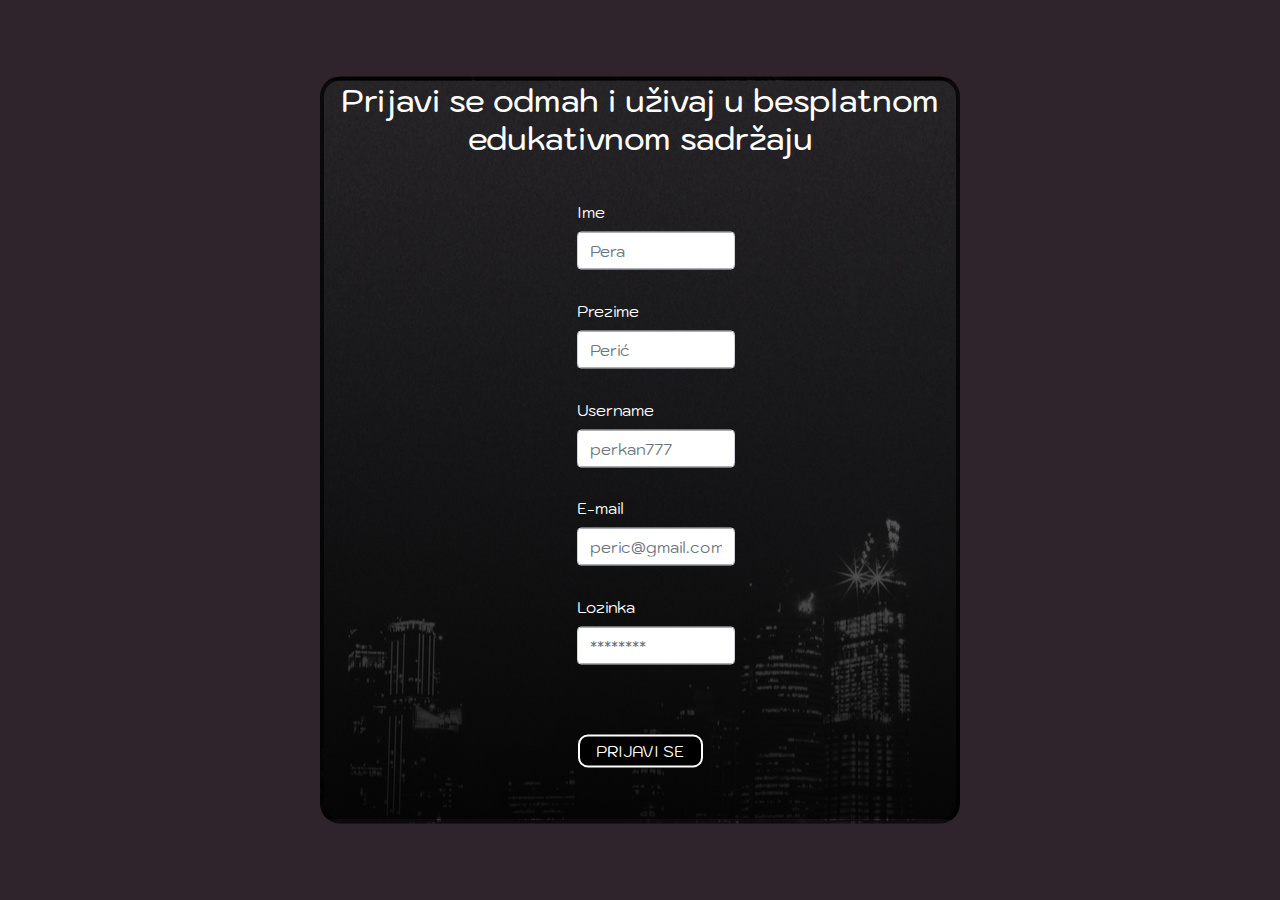
==== survey form/index.html @ 3e7df329 "Add files via upload" ====
<!DOCTYPE html>
<html lang="en">
<head>
    <meta charset="UTF-8">
    <meta name="viewport" content="width=device-width, initial-scale=1.0">
    <meta http-equiv="X-UA-Compatible" content="ie=edge">
    <title>Survey form</title>
    <link rel="stylesheet" href="style.css">
    <link rel="stylesheet" href="https://use.fontawesome.com/releases/v5.8.2/css/all.css" integrity="sha384-oS3vJWv+0UjzBfQzYUhtDYW+Pj2yciDJxpsK1OYPAYjqT085Qq/1cq5FLXAZQ7Ay" crossorigin="anonymous">
    <link rel="stylesheet" href="https://maxcdn.bootstrapcdn.com/bootstrap/4.3.1/css/bootstrap.min.css">
    <script src="https://ajax.googleapis.com/ajax/libs/jquery/3.4.0/jquery.min.js"></script>
    <script src="https://cdnjs.cloudflare.com/ajax/libs/popper.js/1.14.7/umd/popper.min.js"></script>
    <script src="https://maxcdn.bootstrapcdn.com/bootstrap/4.3.1/js/bootstrap.min.js"></script>
</head>
<body>
<div class="containter">
    <div class="container bg-dark text-white ">
        <form action="#">
            <div>
                <h2 class="text-center">Prijavi se odmah i uživaj u besplatnom edukativnom sadržaju</h2>
            </div> 
                
                <div class="form-group">
                    <label for="ime"class="">Ime</label>
                    <input type="text" class="form-control col-5 col-sm-offset-4" id="ime" placeholder="Pera" required>
                </div>
                <div class="form-group">
                    <label for="prezime">Prezime</label>  
                    <input type="text" class="form-control col-5" id="prezime" placeholder="Perić" required>
                </div>
                <div class="form-group">
                    <label for="username">Username</label>
                    <input type="text" class="form-control col-5" id="username" placeholder="perkan777" required>
                </div>
                <div class="form-group">
                        <label for="email">E-mail</label>
                        <input type="email" class="form-control col-5" id="email"placeholder="peric@gmail.com" required>
                </div>
                <div class="form-group">
                    <label for="password">Lozinka</label>
                    <input type="password" class="form-control col-5" id="password"placeholder="********">
                </div>
                <div class="fleks">
                    <input type="button" value="Prijavi se" class="button">
                </div>
        </form>
    </div>
</div>
</body>
</html>
---- survey form/style.css ----
@import url('https://fonts.googleapis.com/css?family=Kodchasan');

body{
    background-color: #2F242C !important;
    font-family: 'Kodchasan' !important;
}
.form-group {
    padding-left: 40% !important;
    padding-top: 2% !important;
}
form {
    height: 83vh;
    width: 50vw;
    position: absolute;
    color: white;
    background-image: linear-gradient(rgba(0, 0, 0, 0.25),rgba(0, 0, 0, 0.911)), url('hoverimg.png');
    background-attachment:local;
    top: 50%;
    left: 50%;
    transform: translateX(-50%) translateY(-50%);
    border: 4px solid rgba(0, 0, 0, 0.712);
    border-radius: 20px;
    background-color: rgba(0, 0, 0, 0.712);
    transition: 2s ease-out;
} 

form:hover {
    
    background-color: rgba(0, 0, 0, 0.253);
    border:4px solid rgba(0, 0, 0, 0.712);
    height: 90vh;
    transition: 3s ease-out;
    
    
}

.fleks {
    display: flex;
    justify-content: center;
    align-items: center;
    margin-top: 70px;
}

h2 {
    margin-bottom: 30px !important;
    transition: 1300ms ease;
}

.button {
    color: white;
    background-color: black;
    border: 2px solid white;
    border-radius: 10px;
    text-transform: uppercase;
    height: 33px;
    width: 125px;
    transition: 700ms;
}


.button:hover {
    background-color: rgba(0, 0, 0, 0.63);
    width: 150px;
}

h2:hover {
    background-color: rgba(54, 54, 34, 0.863);
}
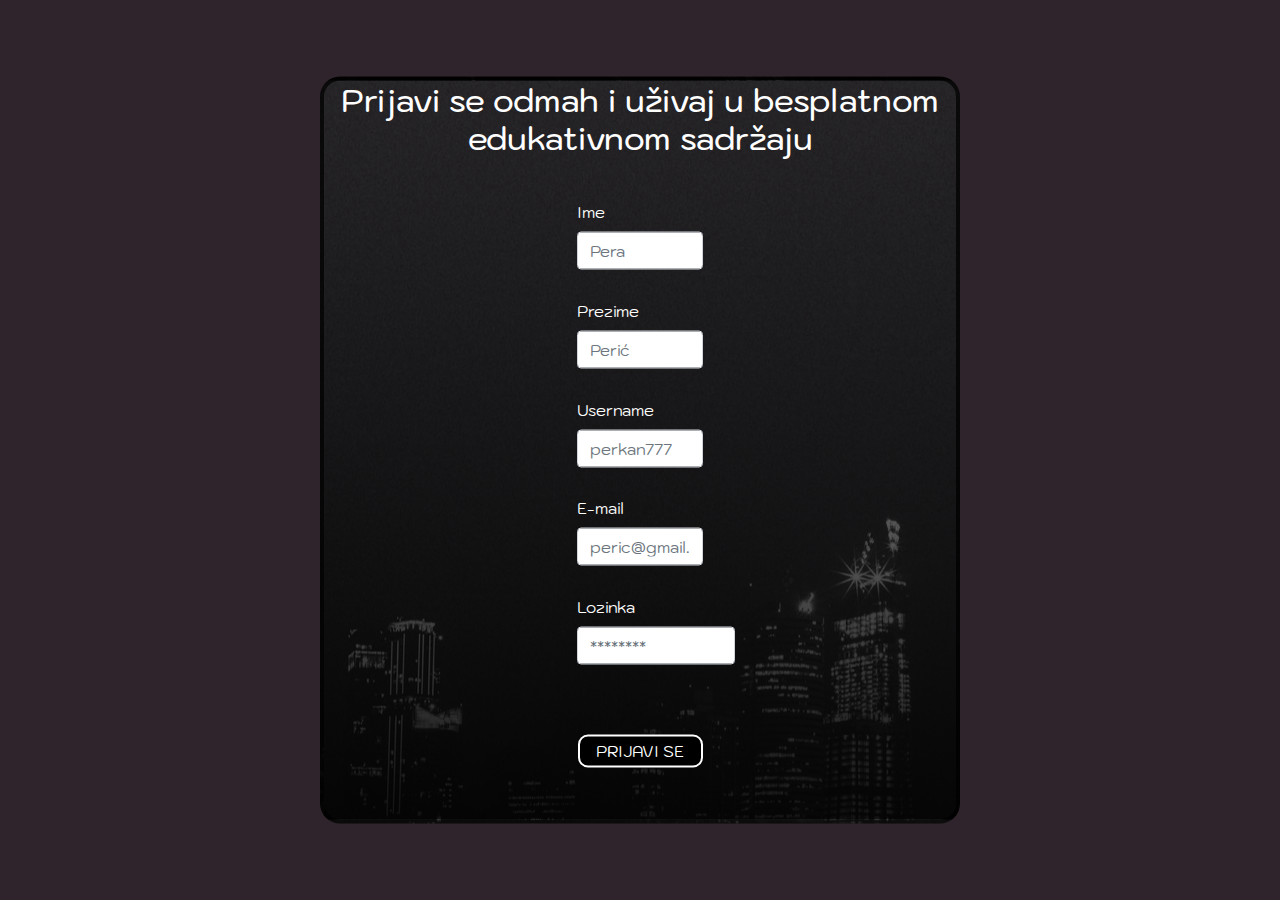
==== commit 950f6daa: "Update index.html" ====
--- a/survey form/index.html
+++ b/survey form/index.html
@@ -22,23 +22,23 @@
                 
                 <div class="form-group">
                     <label for="ime"class="">Ime</label>
-                    <input type="text" class="form-control col-5 col-sm-offset-4" id="ime" placeholder="Pera" required>
+                    <input type="text" class="form-control col-sm-4 col-sm-offset-4" id="ime" placeholder="Pera" required>
                 </div>
                 <div class="form-group">
                     <label for="prezime">Prezime</label>  
-                    <input type="text" class="form-control col-5" id="prezime" placeholder="Perić" required>
+                    <input type="text" class="form-control col-sm-4" id="prezime" placeholder="Perić" required>
                 </div>
                 <div class="form-group">
                     <label for="username">Username</label>
-                    <input type="text" class="form-control col-5" id="username" placeholder="perkan777" required>
+                    <input type="text" class="form-control col-sm-4" id="username" placeholder="perkan777" required>
                 </div>
                 <div class="form-group">
                         <label for="email">E-mail</label>
-                        <input type="email" class="form-control col-5" id="email"placeholder="peric@gmail.com" required>
+                        <input type="email" class="form-control col-sm-4" id="email"placeholder="peric@gmail.com" required>
                 </div>
                 <div class="form-group">
                     <label for="password">Lozinka</label>
-                    <input type="password" class="form-control col-5" id="password"placeholder="********">
+                    <input type="password" class="form-control col-sm-5" id="password"placeholder="********">
                 </div>
                 <div class="fleks">
                     <input type="button" value="Prijavi se" class="button">
--- a/survey form/style.css
+++ b/survey form/style.css
@@ -28,7 +28,7 @@
     
     background-color: rgba(0, 0, 0, 0.253);
     border:4px solid rgba(0, 0, 0, 0.712);
-    height: 90vh;
+    height: 120vh;
     transition: 3s ease-out;
     
     
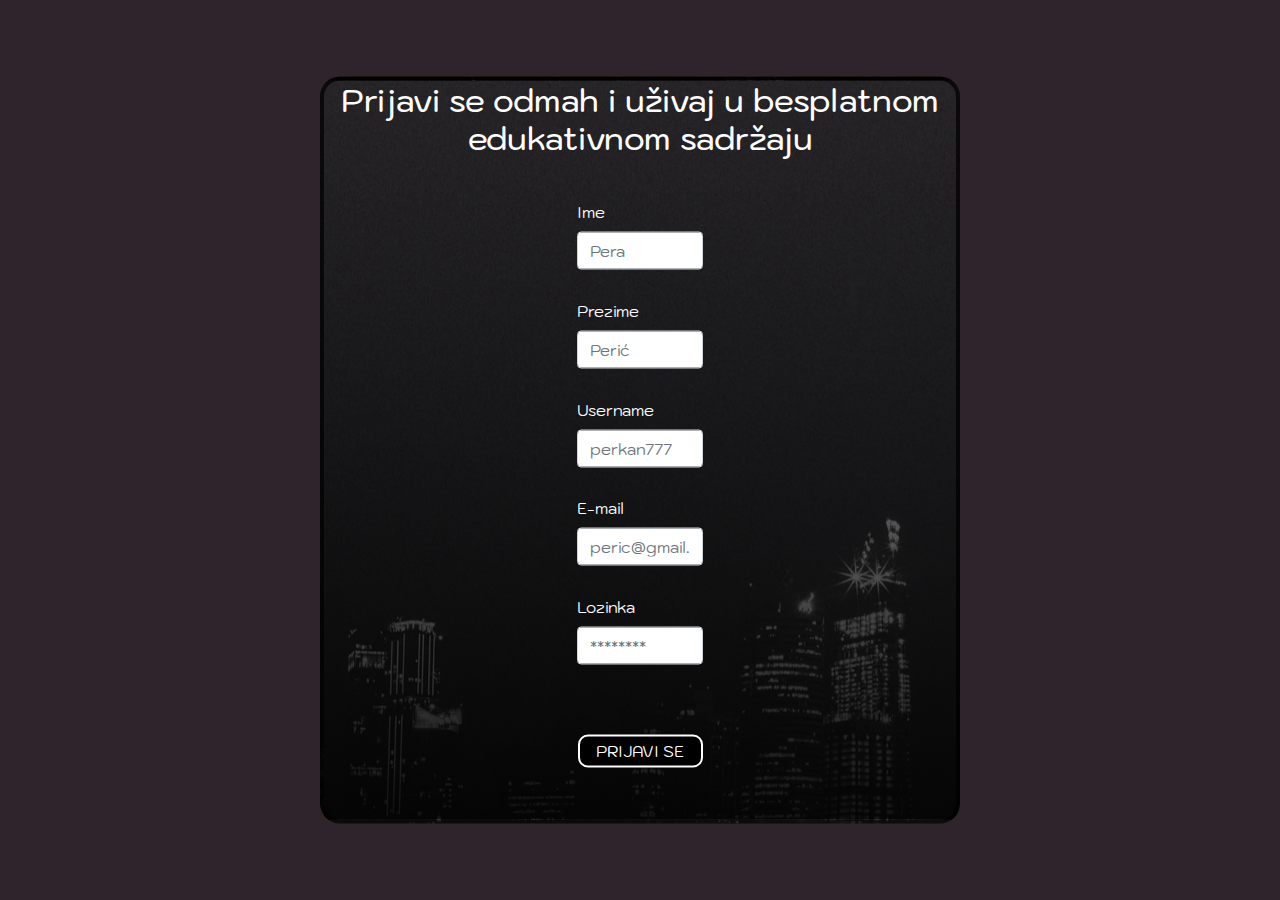
==== commit 06ef5eb7: "Update index.html" ====
--- a/survey form/index.html
+++ b/survey form/index.html
@@ -38,7 +38,7 @@
                 </div>
                 <div class="form-group">
                     <label for="password">Lozinka</label>
-                    <input type="password" class="form-control col-sm-5" id="password"placeholder="********">
+                    <input type="password" class="form-control col-sm-4" id="password"placeholder="********">
                 </div>
                 <div class="fleks">
                     <input type="button" value="Prijavi se" class="button">
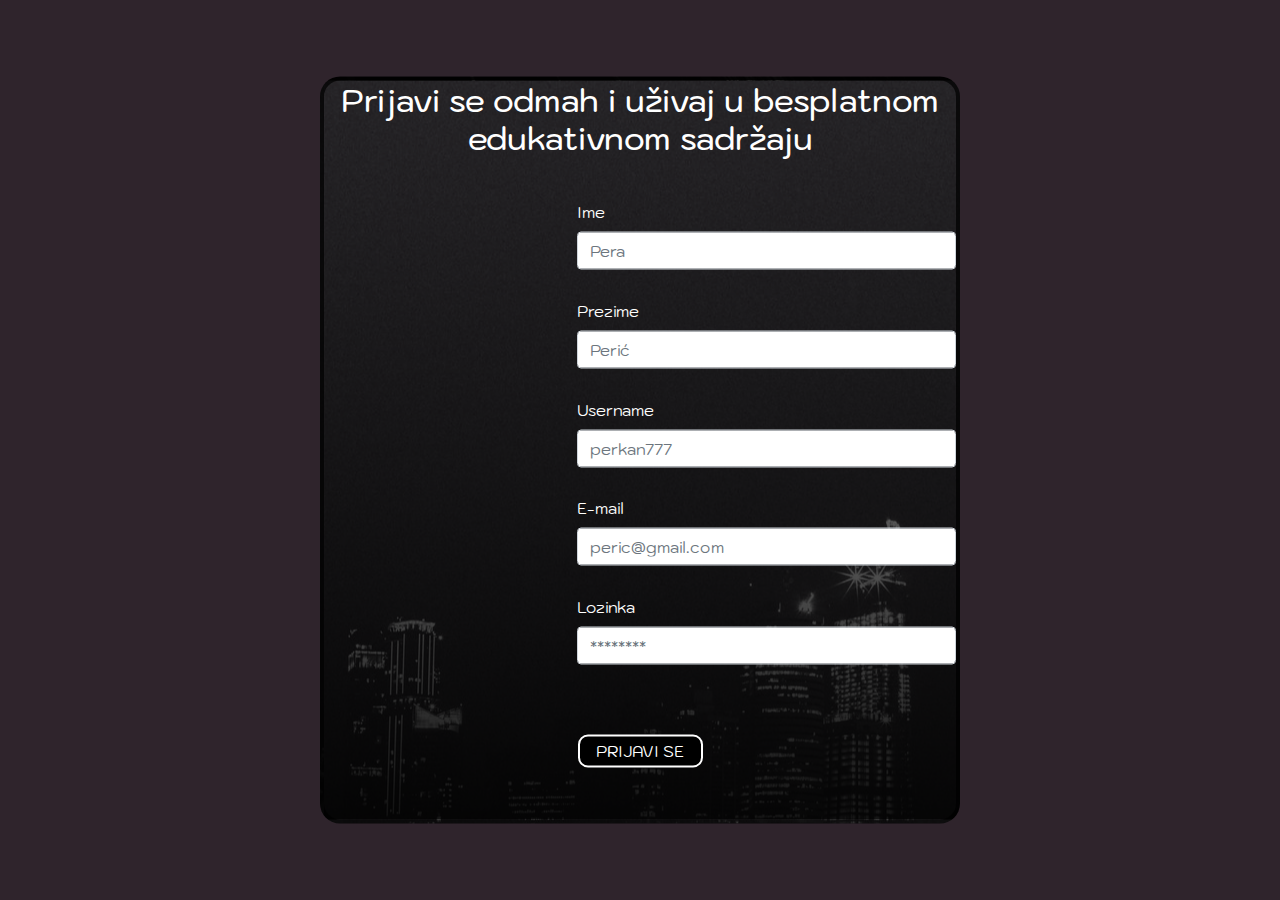
==== commit a410d655: "Update index.html" ====
--- a/survey form/index.html
+++ b/survey form/index.html
@@ -22,23 +22,23 @@
                 
                 <div class="form-group">
                     <label for="ime"class="">Ime</label>
-                    <input type="text" class="form-control col-sm-4 col-sm-offset-4" id="ime" placeholder="Pera" required>
+                    <input type="text" class="form-control col-xs-6 col-sm-offset-4" id="ime" placeholder="Pera" required>
                 </div>
                 <div class="form-group">
                     <label for="prezime">Prezime</label>  
-                    <input type="text" class="form-control col-sm-4" id="prezime" placeholder="Perić" required>
+                    <input type="text" class="form-control col-xs-6" id="prezime" placeholder="Perić" required>
                 </div>
                 <div class="form-group">
                     <label for="username">Username</label>
-                    <input type="text" class="form-control col-sm-4" id="username" placeholder="perkan777" required>
+                    <input type="text" class="form-control col-xs-6" id="username" placeholder="perkan777" required>
                 </div>
                 <div class="form-group">
                         <label for="email">E-mail</label>
-                        <input type="email" class="form-control col-sm-4" id="email"placeholder="peric@gmail.com" required>
+                        <input type="email" class="form-control col-xs-6" id="email"placeholder="peric@gmail.com" required>
                 </div>
                 <div class="form-group">
                     <label for="password">Lozinka</label>
-                    <input type="password" class="form-control col-sm-4" id="password"placeholder="********">
+                    <input type="password" class="form-control col-xs-6" id="password"placeholder="********">
                 </div>
                 <div class="fleks">
                     <input type="button" value="Prijavi se" class="button">
--- a/survey form/style.css
+++ b/survey form/style.css
@@ -28,7 +28,7 @@
     
     background-color: rgba(0, 0, 0, 0.253);
     border:4px solid rgba(0, 0, 0, 0.712);
-    height: 120vh;
+    height: 98vh;
     transition: 3s ease-out;
     
     
